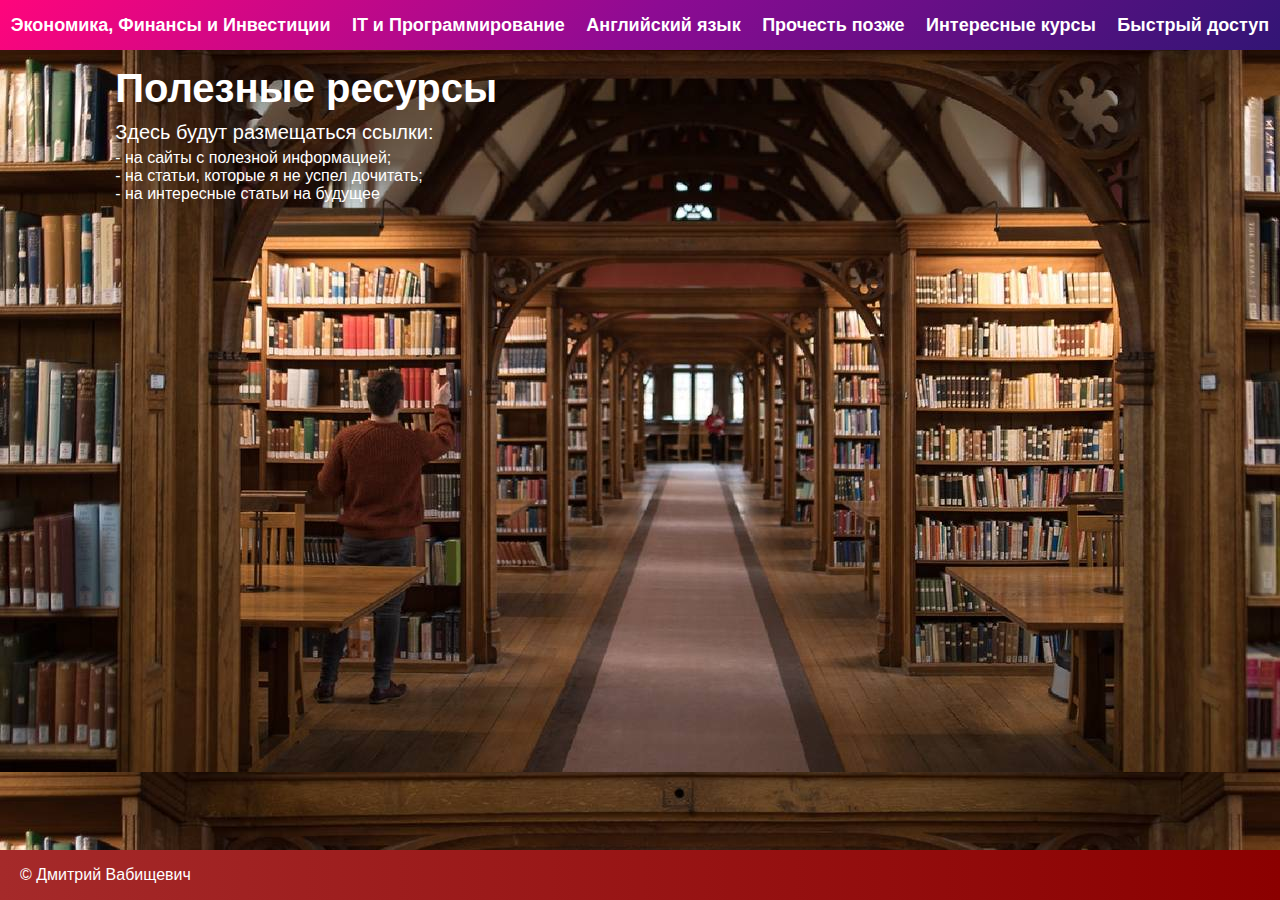
==== index.html @ ebc4e587 "first commit" ====
<!DOCTYPE html>
<html lang="en">
<head>
    <meta charset="UTF-8">
    <meta http-equiv="X-UA-Compatible" content="IE=edge">
    <meta name="viewport" content="width=device-width, initial-scale=1.0">
    <title>Полезные ресурсы</title>
    <link rel="stylesheet" href="page/style.css">
</head>
<body>
  <nav class="navigation">
    <a class='navigation__section' href='Economic.html'>Экономика, Финансы и Инвестиции</a>
    <a class='navigation__section' href='IT.html'>IT и Программирование</a>
    <a class='navigation__section' href='English.html'>Английский язык</a>
    <a class='navigation__section' href='Read_later.html'>Прочесть позже</a>
    <a class='navigation__section' href='Courses.html'>Интересные курсы</a>
    <a class='navigation__section' href='Quick_access.html'>Быстрый доступ</a>
  </nav>
  <div class="main__pic">
    <main class="main">
      <header>
      <h1 class="main__header">Полезные ресурсы</h1>
      <p class="main__text"> Здесь будут размещаться ссылки:</p>
      <ul class="main__list">
        <li>- на сайты с полезной информацией;</li>
        <li>- на статьи, которые я не успел дочитать;</li>
        <li>- на интересные статьи на будущее</li>
      </ul>
      </header>
    </main>
  </div>
  <footer>
    <div class="author">© Дмитрий Вабищевич</div>
    <div class="resources"></div>
  </footer>
  <!-- <script src='script.js'></script> -->
</body>
</html>
---- page/style.css ----
* {
  margin: 0;
  padding: 0;
  box-sizing: border-box;
  font-family: Arial, Helvetica, sans-serif;
}

.navigation {
  min-height: 50px;
  width: 100%;
  display: flex;
  justify-content: space-around;
  align-items: center;
  background-image: linear-gradient(-225deg, #FF057C 0%, #8D0B93 50%, #321575 100%);
  position: fixed;
  top: 0;

}

.navigation__section {
    text-decoration: none;
    color: white;
    font-weight: bold;
    font-size: 18px;
}

.navigation__section:hover {
  opacity: .7;
  transition: opacity 0.5s;
}

.main {
  width: 82%;
  height: calc(100vh - 50px);
  margin: 0 auto;
  padding: 65px 0;
}

.main__pic {
  background-image: url(../images/library-1.jpg);
}

.main__header {
  color: white;
  font-weight: bold;
  font-size: 40px;
  line-height: 1.15;
  margin-bottom: 10px;
}

.main__text {
  color: white;
  font-weight: normal;
  font-size: 20px;
  margin-bottom: 5px;
}

.main__list {
  list-style: none;
  color: white;
  font-weight: normal;
  font-size: 16px;
}

.article {
    display: block;
}

footer {
  height: 50px;
  width: 100%;
  position: absolute;
  bottom: 0;
  left: 0;
  display: flex;
  justify-content: space-between;
  align-items: center;
  padding: 0 20px;
  box-sizing: border-box;
  /* background-color: brown; */
  background-image: linear-gradient(to right, brown, #8B0000);
  color: white;
}

.economic {
  padding-top: 70px;
  position: relative;
}
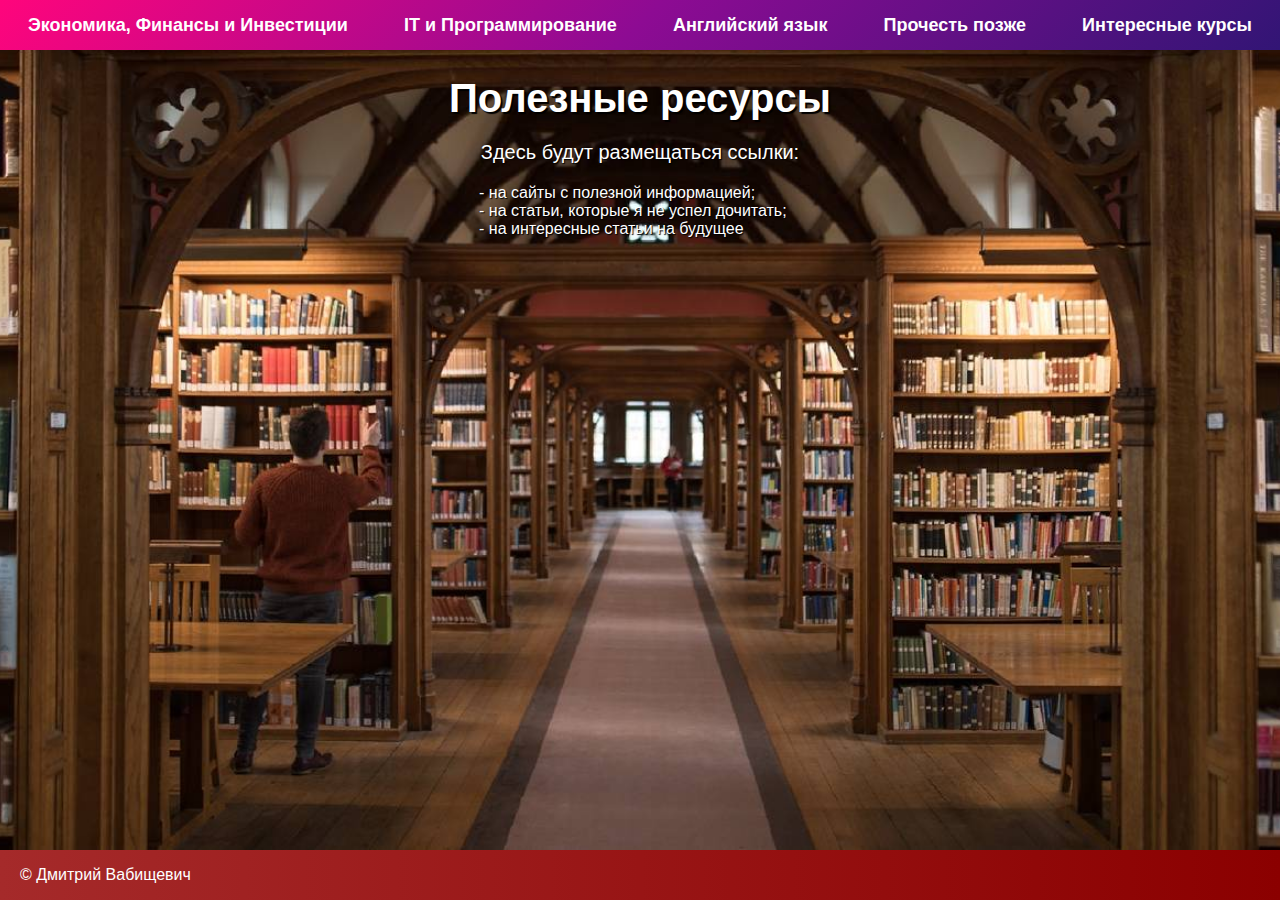
==== commit 183c3e4f: "29.04.21" ====
--- a/index.html
+++ b/index.html
@@ -5,31 +5,28 @@
     <meta http-equiv="X-UA-Compatible" content="IE=edge">
     <meta name="viewport" content="width=device-width, initial-scale=1.0">
     <title>Полезные ресурсы</title>
-    <link rel="stylesheet" href="page/style.css">
+    <link rel="stylesheet" href="page/Index.css">
 </head>
-<body>
-  <nav class="navigation">
-    <a class='navigation__section' href='Economic.html'>Экономика, Финансы и Инвестиции</a>
-    <a class='navigation__section' href='IT.html'>IT и Программирование</a>
-    <a class='navigation__section' href='English.html'>Английский язык</a>
-    <a class='navigation__section' href='Read_later.html'>Прочесть позже</a>
-    <a class='navigation__section' href='Courses.html'>Интересные курсы</a>
-    <a class='navigation__section' href='Quick_access.html'>Быстрый доступ</a>
+<body class="root">
+  <nav class="navigation navigation_place_index">
+    <a class='navigation__item' href='Economic.html'>Экономика, Финансы и Инвестиции</a>
+    <a class='navigation__item' href='IT.html'>IT и Программирование</a>
+    <a class='navigation__item' href='English.html'>Английский язык</a>
+    <a class='navigation__item' href='Read_later.html'>Прочесть позже</a>
+    <a class='navigation__item' href='Courses.html'>Интересные курсы</a>
   </nav>
-  <div class="main__pic">
-    <main class="main">
-      <header>
-      <h1 class="main__header">Полезные ресурсы</h1>
-      <p class="main__text"> Здесь будут размещаться ссылки:</p>
-      <ul class="main__list">
-        <li>- на сайты с полезной информацией;</li>
-        <li>- на статьи, которые я не успел дочитать;</li>
-        <li>- на интересные статьи на будущее</li>
-      </ul>
+  <main class="main">
+      <header class="main__header">
+        <h1 class="main__title">Полезные ресурсы</h1>
+        <p class="main__text"> Здесь будут размещаться ссылки:</p>
+        <ul class="main__list">
+          <li>- на сайты с полезной информацией;</li>
+          <li>- на статьи, которые я не успел дочитать;</li>
+          <li>- на интересные статьи на будущее</li>
+        </ul>
       </header>
-    </main>
-  </div>
-  <footer>
+  </main>
+  <footer class="footer footer_place_main">
     <div class="author">© Дмитрий Вабищевич</div>
     <div class="resources"></div>
   </footer>
--- a/page/Index.css
+++ b/page/Index.css
@@ -0,0 +1,14 @@
+@import url(../Blocks/root/root.css);
+/* блок navigation */
+@import url(../Blocks/navigation/navigation.css);
+@import url(../Blocks/navigation/_place_index/navigation_place_index.css);
+@import url(../Blocks/navigation/__item/navigation__item.css);
+/* блок main */
+@import url(../Blocks/main/main.css);
+@import url(../Blocks/main/__header/main__header.css);
+@import url(../Blocks/main/__title/main__title.css);
+@import url(../Blocks/main/__list/main__list.css);
+@import url(../Blocks/main/__text/main__text.css);
+/* блок footer */
+@import url(../Blocks/footer/footer.css);
+@import url(../Blocks/footer/_place_main/footer_place_main.css);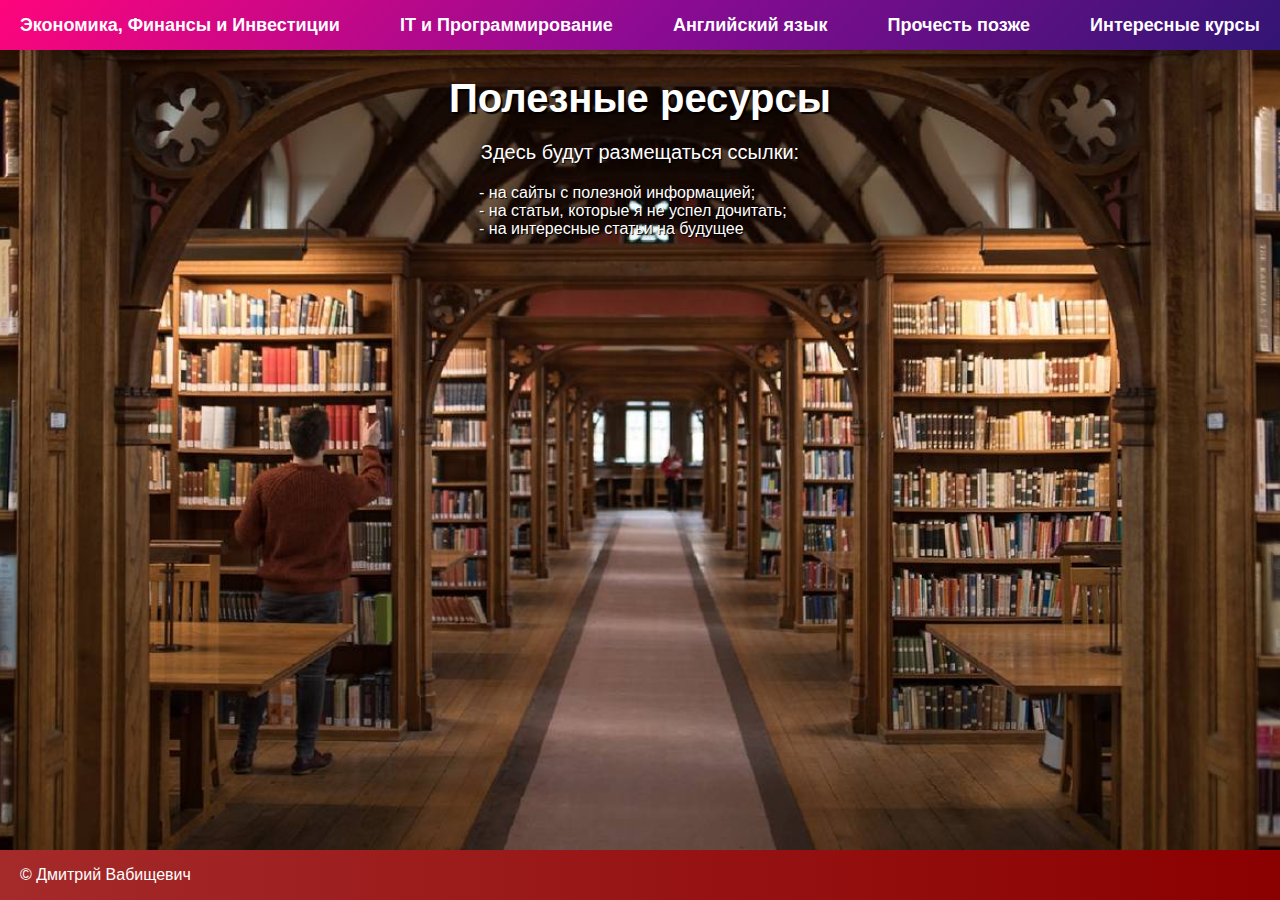
==== commit 88c60679: "feat: добавить новые ссылки в IT и отредактировать CSS в IT" ====
--- a/index.html
+++ b/index.html
@@ -7,7 +7,9 @@
     <title>Полезные ресурсы</title>
     <link rel="stylesheet" href="page/Index.css">
 </head>
+
 <body class="root">
+
   <nav class="navigation navigation_place_index">
     <a class='navigation__item' href='Economic.html'>Экономика, Финансы и Инвестиции</a>
     <a class='navigation__item' href='IT.html'>IT и Программирование</a>
@@ -15,9 +17,11 @@
     <a class='navigation__item' href='Read_later.html'>Прочесть позже</a>
     <a class='navigation__item' href='Courses.html'>Интересные курсы</a>
   </nav>
-  <main class="main">
+
+  <main class="main main__bg">
+
       <header class="main__header">
-        <h1 class="main__title">Полезные ресурсы</h1>
+        <h1 class="main__title main__title_place_main">Полезные ресурсы</h1>
         <p class="main__text"> Здесь будут размещаться ссылки:</p>
         <ul class="main__list">
           <li>- на сайты с полезной информацией;</li>
@@ -25,11 +29,14 @@
           <li>- на интересные статьи на будущее</li>
         </ul>
       </header>
+
   </main>
+
   <footer class="footer footer_place_main">
     <div class="author">© Дмитрий Вабищевич</div>
     <div class="resources"></div>
   </footer>
+
   <!-- <script src='script.js'></script> -->
 </body>
 </html>
--- a/page/Index.css
+++ b/page/Index.css
@@ -1,14 +1,16 @@
 @import url(../Blocks/root/root.css);
 /* блок navigation */
 @import url(../Blocks/navigation/navigation.css);
-@import url(../Blocks/navigation/_place_index/navigation_place_index.css);
+@import url(../Blocks/navigation/_place/navigation_place_index.css);
 @import url(../Blocks/navigation/__item/navigation__item.css);
 /* блок main */
 @import url(../Blocks/main/main.css);
+@import url(../Blocks/main/__bg/main__bg.css);
 @import url(../Blocks/main/__header/main__header.css);
 @import url(../Blocks/main/__title/main__title.css);
+@import url(../Blocks/main/__title/_place/main__title_place_main.css);
 @import url(../Blocks/main/__list/main__list.css);
 @import url(../Blocks/main/__text/main__text.css);
 /* блок footer */
 @import url(../Blocks/footer/footer.css);
-@import url(../Blocks/footer/_place_main/footer_place_main.css);+@import url(../Blocks/footer/_place/footer_place_main.css);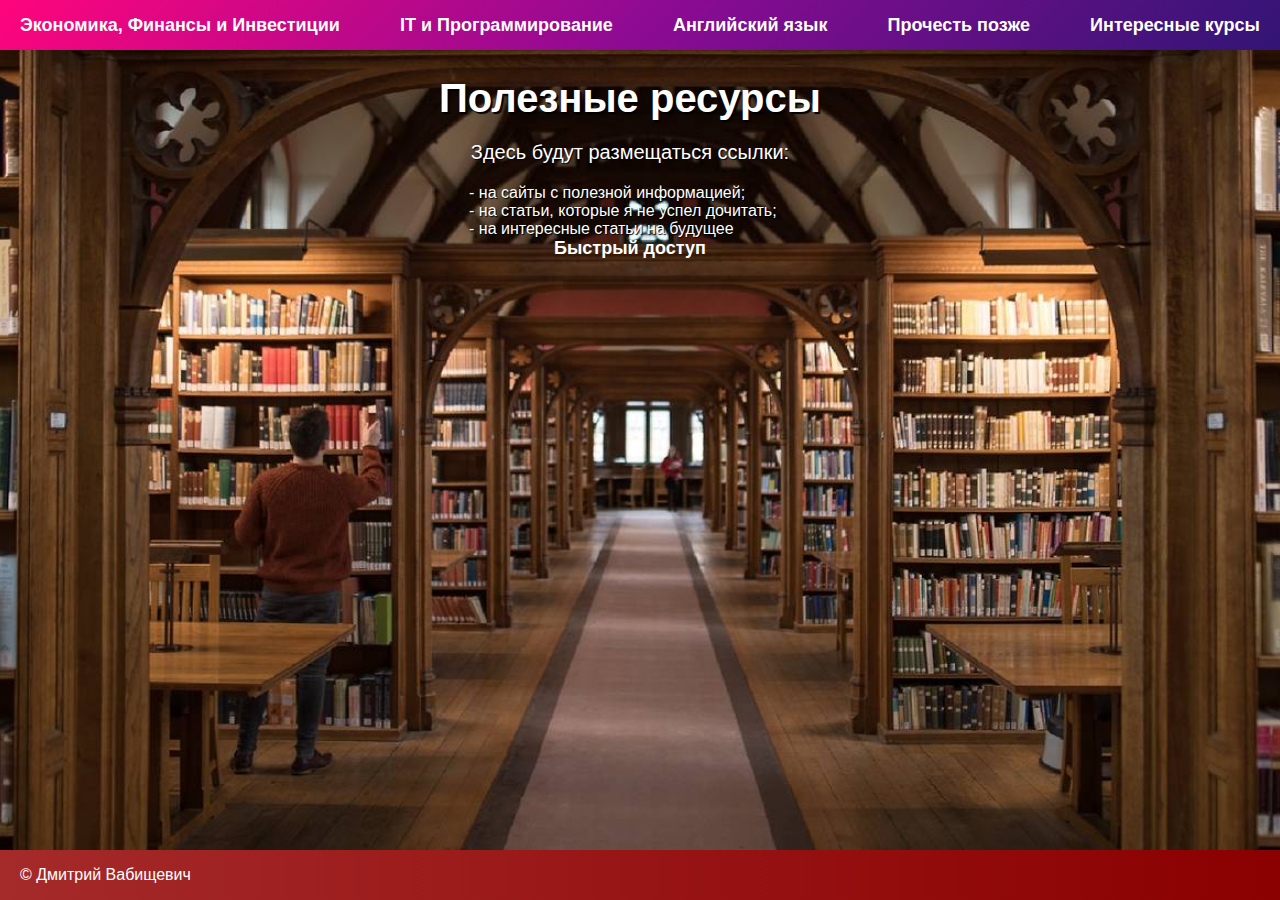
==== commit 67aea0a3: "feat: добавить страницу QA" ====
--- a/index.html
+++ b/index.html
@@ -30,6 +30,8 @@
         </ul>
       </header>
 
+      <a href="./Quick_access.html" class="navigation__item">Быстрый доступ</a>
+
   </main>
 
   <footer class="footer footer_place_main">
